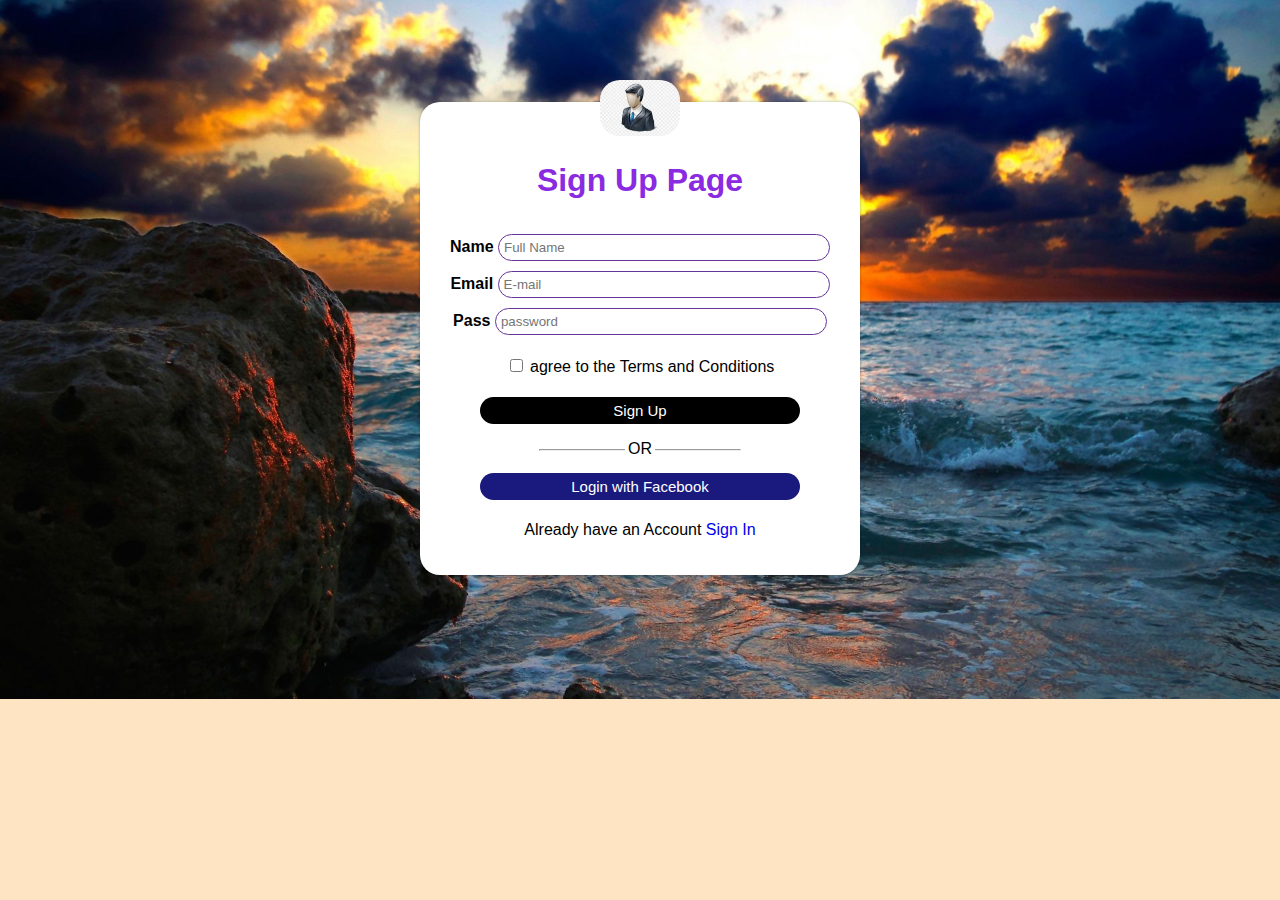
==== index.html @ 5a65b4de "Uploading Starting Project" ====
<!DOCTYPE html>
<html lang="en">
<head>
    <meta charset="UTF-8">
    <meta http-equiv="X-UA-Compatible" content="IE=edge">
    <meta name="viewport" content="width=device-width, initial-scale=1.0">
    <link rel="stylesheet" href="style.css">
    <title>Document</title>
</head>
<body>
    <div class="signUp">
        <img src="usericon.jpg">
        <h1>Sign Up Page</h1>
        <form>
            <label for="name"><b>Name</b></label>
            <input type="email" class="input-box" placeholder="Full Name">
            <label for="email"><b>Email</b></label>
            <input type="email" class="input-box" placeholder="E-mail">
            <label for="password"><b>Pass</b></label>
            <input type="password" class="input-box" placeholder="password">
            <p><span><input type="checkbox"></span> agree to the Terms and Conditions</p>
            <button type="button" class="sign-Up">Sign Up</button>
            <hr>
            <p class="or">OR</p>
            <button type="button" class="face-btn">Login with Facebook</button>
            <p>Already have an Account <a href="#">Sign In</a></p>
        </form>
    </div>
</body>
</html>
---- style.css ----
body{
    margin: 0;
    padding: 0;
    background-color: bisque;
    font-family: sans-serif;
    background-image: url(background.jpg);
    background-position: center;
    background-repeat: no-repeat;
    background-size: cover;
    position: relative;
}

.signUp{
    width: 400px;
    border-radius: 20px;
    box-shadow: 0 0 3px rgba(0, 0, 0, 0.3);
    background: #fff;
    padding: 20px;
    margin: 8% auto;
    text-align: center;
}
.signUp h1{
    color: blueviolet;
    margin-bottom: 30px;
}

.input-box {
    border-radius: 20px;
    padding: 5px;
    margin: 5px 0;
    width: 80%;
    border: 1px solid rebeccapurple;   
    outline: none;
}
button{
    color: #fff;
    width: 80%;
    padding: 5px;
    border-radius: 20px;
    font-size: 15px;
    margin: 5px 0;
    border: none;
    outline: none;
    cursor: pointer;
}

.sign-Up{
    background-color: black;
}

.face-btn
{
    background-color: rgb(26, 26, 126);
}

a{
    text-decoration: none;
}

hr{
    width: 200px;
    margin-top: 20px;
}

.or{
    background-color: #fff;
    width: 30px;
    margin: -19px auto 10px;
}
img{
    width: 80px;
    border-radius: 20px;
    margin-top: -50px;
}
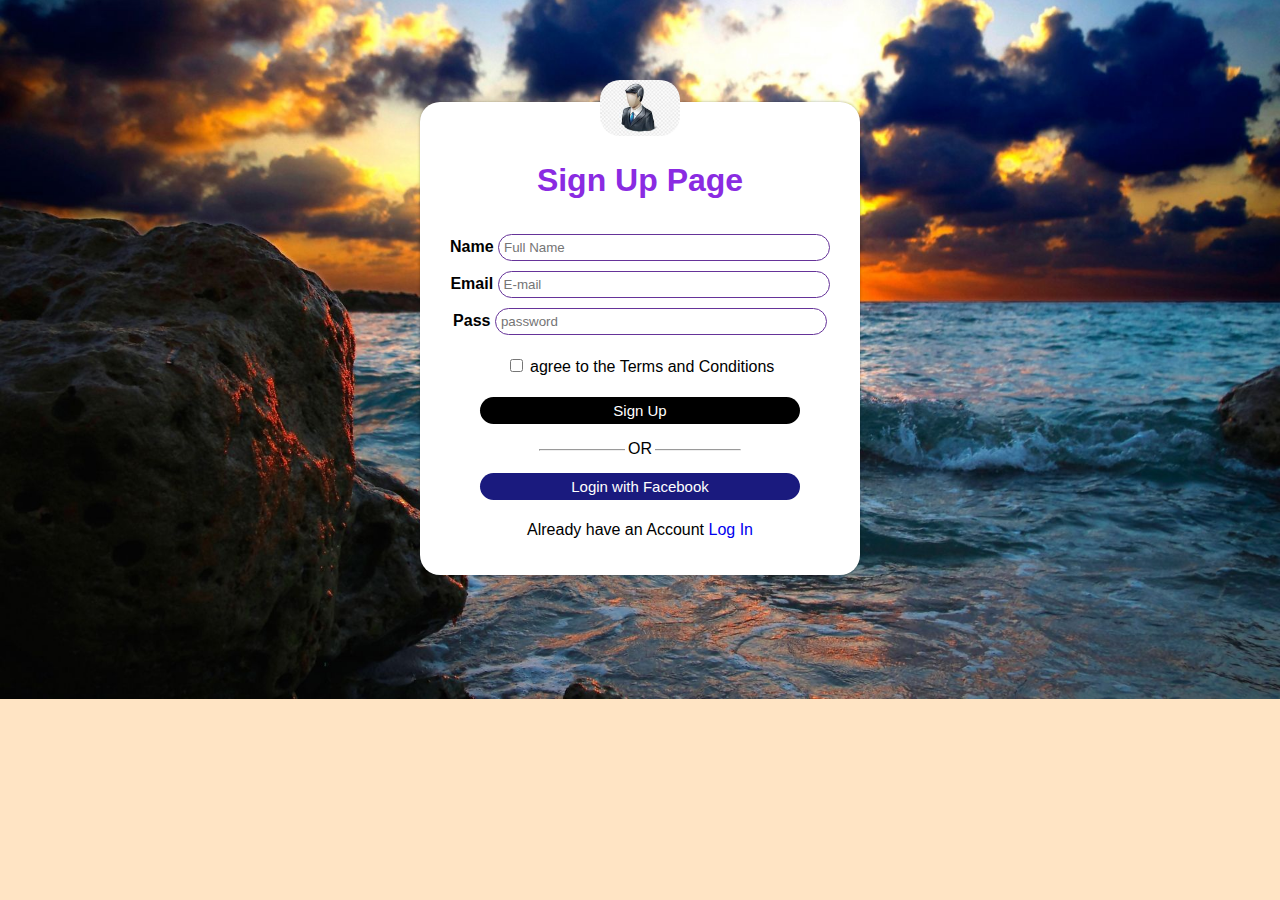
==== commit b4a9a198: "New Login Page has been added" ====
--- a/index.html
+++ b/index.html
@@ -5,7 +5,7 @@
     <meta http-equiv="X-UA-Compatible" content="IE=edge">
     <meta name="viewport" content="width=device-width, initial-scale=1.0">
     <link rel="stylesheet" href="style.css">
-    <title>Document</title>
+    <title>Sign-Up Page</title>
 </head>
 <body>
     <div class="signUp">
@@ -23,7 +23,7 @@
             <hr>
             <p class="or">OR</p>
             <button type="button" class="face-btn">Login with Facebook</button>
-            <p>Already have an Account <a href="#">Sign In</a></p>
+            <p>Already have an Account <a href="login.html">Log In</a></p>
         </form>
     </div>
 </body>
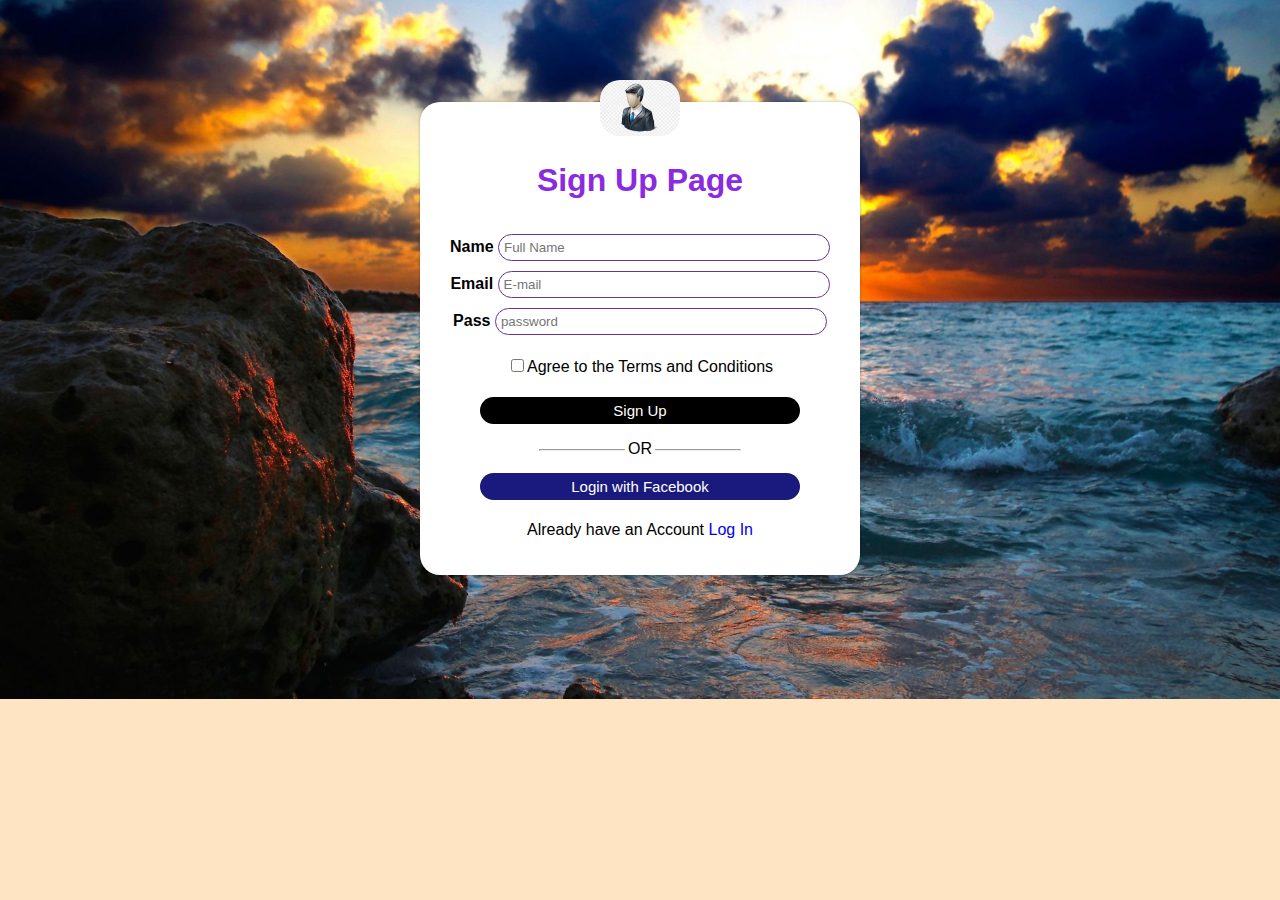
==== commit 456346bc: "Uppercased Text" ====
--- a/index.html
+++ b/index.html
@@ -18,7 +18,7 @@
             <input type="email" class="input-box" placeholder="E-mail">
             <label for="password"><b>Pass</b></label>
             <input type="password" class="input-box" placeholder="password">
-            <p><span><input type="checkbox"></span> agree to the Terms and Conditions</p>
+            <p><span><input type="checkbox"></span>Agree to the Terms and Conditions</p>
             <button type="button" class="sign-Up">Sign Up</button>
             <hr>
             <p class="or">OR</p>
